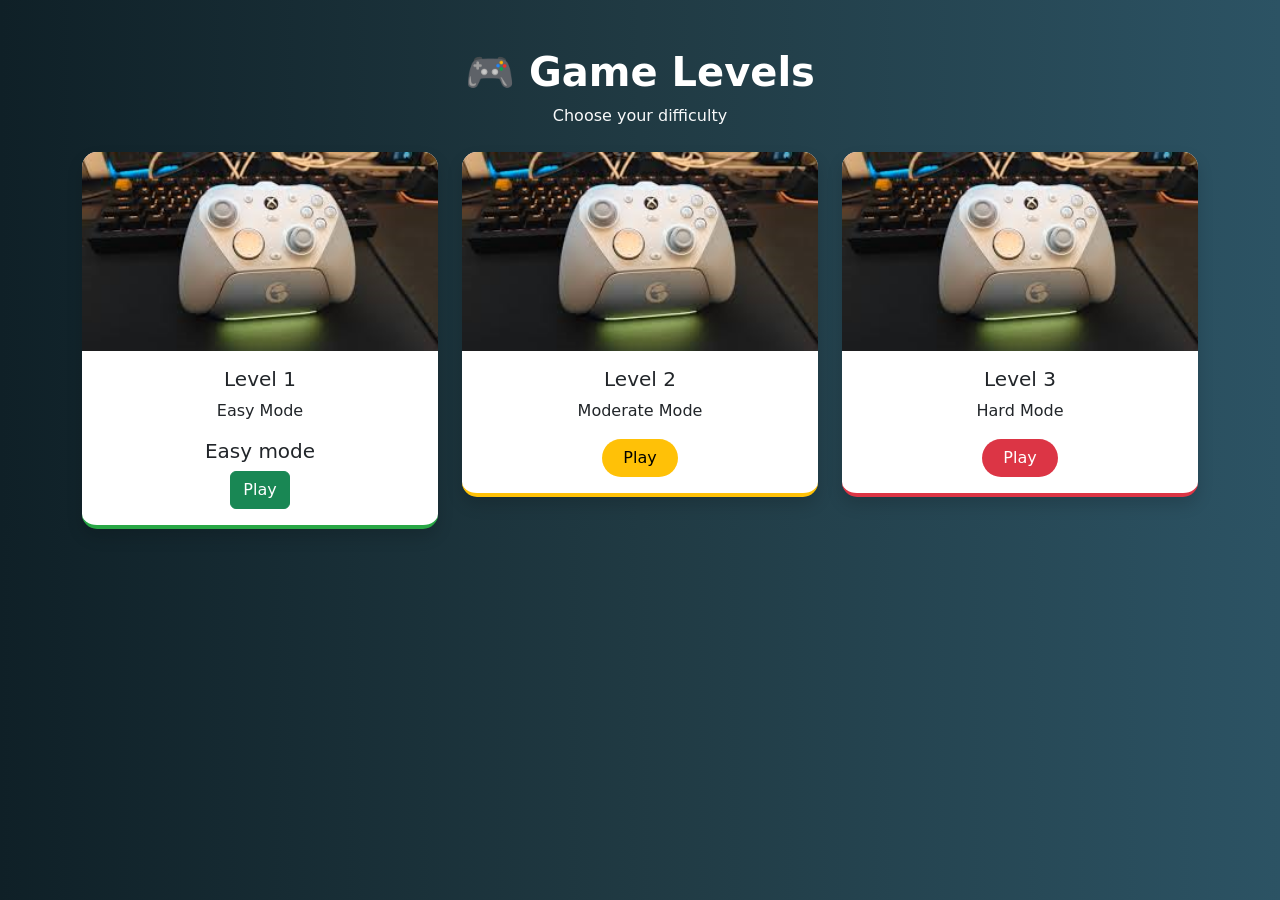
==== card.html @ 06f221ba "First commit" ====
<!DOCTYPE html>
<html lang="en">
<head>
  <meta charset="UTF-8">
  <title>Game Levels</title>
  <link href="https://cdn.jsdelivr.net/npm/bootstrap@5.3.0/dist/css/bootstrap.min.css" rel="stylesheet">

  <style>
    body {
      background: linear-gradient(to right, #0f2027, #203a43, #2c5364);
      color: white;
    }

    .card {
      border: none;
      border-radius: 15px;
      overflow: hidden;
      transition: 0.3s;
    }

    .card:hover {
      transform: translateY(-8px);
    }

    .easy {
      border-bottom: 4px solid #28a745;
    }

    .medium {
      border-bottom: 4px solid #ffc107;
    }

    .hard {
      border-bottom: 4px solid #dc3545;
    }

    .btn-custom {
      border-radius: 20px;
      padding: 6px 20px;
    }

    .easy .btn-custom {
      background-color: #28a745;
      color: white;
    }

    .medium .btn-custom {
      background-color: #ffc107;
      color: black;
    }

    .hard .btn-custom {
      background-color: #dc3545;
      color: white;
    }

    h1 {
      font-weight: bold;
    }
  </style>
</head>

<body>

<div class="container text-center mt-5">
  <h1>🎮 Game Levels</h1>
  <p class="text-light">Choose your difficulty</p>

  <div class="row mt-4">

    <!-- Level 1 -->
    <div class="col-md-4">
      <div class="card easy shadow">
        <img src="padpng.png" class="card-img-top">
        <div class="card-body">
          <h5>Level 1</h5>
          <p>Easy Mode</p>
           <h5>Easy mode</h5> <button class="btn btn-success" style="display: block; margin: 0 auto;"> <a href="Game 4/escape.html" class="text-white text-decoration-none">Play</a></button>
        </div>
      </div>
    </div>

    <!-- Level 2 -->
    <div class="col-md-4">
      <div class="card medium shadow">
        <img src="padpng.png" class="card-img-top">
        <div class="card-body">
          <h5>Level 2</h5>
          <p>Moderate Mode</p>
          <button class="btn btn-custom">Play</button>
        </div>
      </div>
    </div>

    <!-- Level 3 -->
    <div class="col-md-4">
      <div class="card hard shadow">
        <img src="padpng.png" class="card-img-top">
        <div class="card-body">
          <h5>Level 3</h5>
          <p>Hard Mode</p>
          <button class="btn btn-custom">Play</button>
        </div>
      </div>
    </div>

  </div>
</div>

</body>
</html>
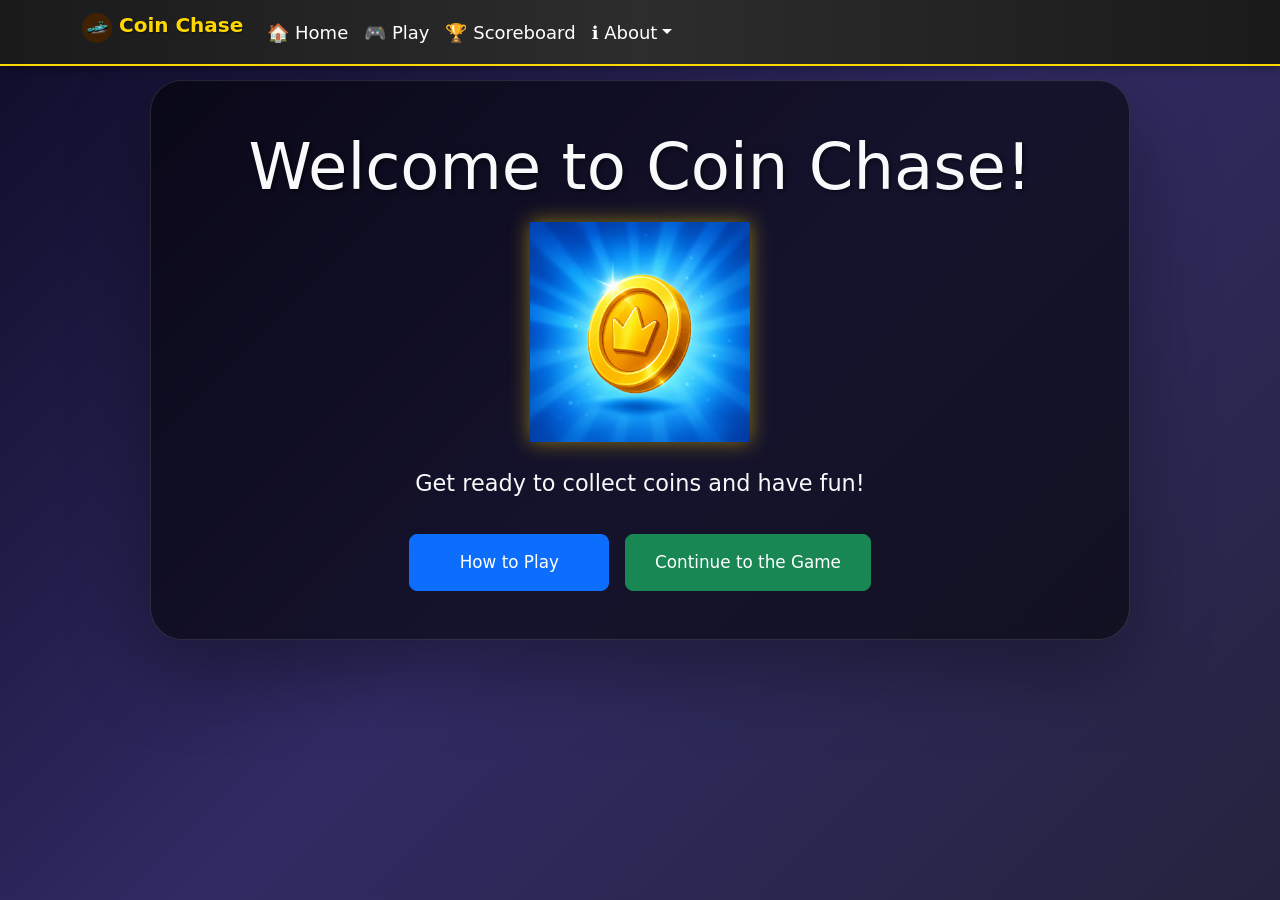
==== commit 00a12953: "First commit" ====
--- a/card.html
+++ b/card.html
@@ -5,13 +5,35 @@
 <html lang="en">
 <head>
   <meta charset="UTF-8">
-  <title>Game Levels</title>
+  <title>Coin Chase - Welcome</title>
   <link href="https://cdn.jsdelivr.net/npm/bootstrap@5.3.0/dist/css/bootstrap.min.css" rel="stylesheet">
+  <script src="https://cdn.jsdelivr.net/npm/bootstrap@5.3.0/dist/js/bootstrap.bundle.min.js"></script>
 
   <style>
     body {
-      background: linear-gradient(to right, #0f2027, #203a43, #2c5364);
+      background: linear-gradient(135deg, #0f0c29 0%, #302b63 50%, #24243e 100%);
       color: white;
+      min-height: 100vh;
+      overflow-x: hidden;
+      font-size: 18px;
+    }
+
+    .hero-wrapper {
+      min-height: 80vh;
+      display: flex;
+      align-items: center;
+      justify-content: center;
+      padding: 2rem 1rem 2rem;
+    }
+
+    .hero-card {
+      width: 100%;
+      max-width: 980px;
+      padding: 3rem;
+      background: rgba(0, 0, 0, 0.55);
+      border: 1px solid rgba(255, 255, 255, 0.12);
+      border-radius: 32px;
+      box-shadow: 0 30px 80px rgba(0, 0, 0, 0.35);
     }
 
     .card {
@@ -59,56 +81,231 @@
 
     h1 {
       font-weight: bold;
+      text-shadow: 2px 2px 4px rgba(0,0,0,0.5);
+    }
+
+    .coin-image {
+      animation: bounce 2s infinite;
+      filter: drop-shadow(0 0 10px rgba(255,215,0,0.5));
+      max-width: 220px;
+    }
+
+    .welcome-content {
+      animation: fadeInUp 1.5s ease-out;
+    }
+
+    .welcome-content h1 {
+      font-size: clamp(2.8rem, 5vw, 4.2rem);
+      margin-bottom: 1rem;
+    }
+
+    .welcome-content p.lead {
+      font-size: 1.4rem;
+      max-width: 720px;
+      margin: 0 auto 2rem;
+      line-height: 1.6;
+    }
+
+    .hero-buttons .btn {
+      min-width: 200px;
+      font-size: 1.05rem;
+      padding: 0.95rem 1.8rem;
+    }
+
+    .howto-card {
+      font-size: 1.15rem;
+      line-height: 1.7;
+    }
+
+    .howto-card h5 {
+      font-size: 1.5rem;
+      margin-bottom: 1rem;
+    }
+
+    .howto-card ul li {
+      margin-bottom: 0.9rem;
+    }
+
+    .btn-primary:hover {
+      background-color: #0056b3;
+      box-shadow: 0 0 15px rgba(0,123,255,0.5);
+      transform: scale(1.05);
+    }
+
+    .btn-success:hover {
+      background-color: #218838;
+      box-shadow: 0 0 15px rgba(40,167,69,0.5);
+      transform: scale(1.05);
+    }
+
+    @keyframes fadeInUp {
+      from {
+        opacity: 0;
+        transform: translateY(30px);
+      }
+      to {
+        opacity: 1;
+        transform: translateY(0);
+      }
+    }
+
+    @keyframes bounce {
+      0%, 20%, 50%, 80%, 100% {
+        transform: translateY(0);
+      }
+      40% {
+        transform: translateY(-10px);
+      }
+      60% {
+        transform: translateY(-5px);
+      }
+    }
+
+    .floating-particles {
+      position: absolute;
+      top: 0;
+      left: 0;
+      width: 100%;
+      height: 100%;
+      pointer-events: none;
+      overflow: hidden;
+    }
+
+    .particle {
+      position: absolute;
+      background: radial-gradient(circle, rgba(255,215,0,0.8) 0%, rgba(255,215,0,0) 70%);
+      border-radius: 50%;
+      animation: float 6s linear infinite;
+    }
+
+    .navbar-custom {
+      background: linear-gradient(90deg, #1a1a1a 0%, #2d2d2d 50%, #1a1a1a 100%);
+      border-bottom: 2px solid #ffd700;
+      box-shadow: 0 2px 10px rgba(0,0,0,0.3);
+    }
+
+    .navbar-custom .navbar-brand {
+      color: #ffd700;
+      font-weight: bold;
+      text-shadow: 1px 1px 2px rgba(0,0,0,0.5);
+    }
+
+    .navbar-custom .navbar-nav .nav-link {
+      color: #ffffff;
+      transition: color 0.3s ease;
+    }
+
+    .navbar-custom .navbar-nav .nav-link:hover {
+      color: #ffd700;
+    }
+
+    .navbar-custom .navbar-toggler {
+      border-color: #ffd700;
+    }
+
+    .navbar-custom .navbar-toggler-icon {
+      background-image: url("data:image/svg+xml,%3csvg xmlns='http://www.w3.org/2000/svg' viewBox='0 0 30 30'%3e%3cpath stroke='rgba%28255, 215, 0, 0.5%29' stroke-linecap='round' stroke-miterlimit='10' stroke-width='2' d='m4 7h22M4 15h22M4 23h22'/%3e%3c/svg%3e");
     }
   </style>
 </head>
 
 <body>
-
-<div class="container text-center mt-5">
-  <h1>🎮 Game Levels</h1>
-  <p class="text-light">Choose your difficulty</p>
-
-  <div class="row mt-4">
-
-    <!-- Level 1 -->
-    <div class="col-md-4">
-      <div class="card easy shadow">
-        <img src="padpng.png" class="card-img-top">
-        <div class="card-body">
-          <h5>Level 1</h5>
-          <p>Easy Mode</p>
-           <h5>Easy mode</h5> <button class="btn btn-success" style="display: block; margin: 0 auto;"> <a href="Game 4/escape.html" class="text-white text-decoration-none">Play</a></button>
-        </div>
+   <nav class="navbar navbar-dark navbar-expand-sm fixed-top navbar-custom">
+    <div class="container">
+        <a href="#"
+    class="navbar-brand h1">
+        <img src="Logo.jpg" width="30px" class="d-inline-block align-top rounded-circle" height="30px" alt="logo" >
+        Coin Chase
+
+    </a>
+
+    <button 
+    type="button"
+    data-bs-toggle="collapse"
+    data-bs-target="#navbarNav"
+    class="navbar-toggler"
+    aria-controls="navbarNav"
+    aria-expanded="false"
+    aria-label="Toggle navigation"
+     >
+        <span class="navbar-toggler-icon"></span>
+    </button> 
+
+    <div class="collapse navbar-collapse" id="navbarNav">
+        <ul class="navbar-nav">
+            <li class="nav-item">
+                <a href="index.html" class="nav-link active">🏠 Home</a>
+            </li>
+             <li class="nav-item">
+                <a href="Game 4/escape.html" class="nav-link ">🎮 Play</a>
+            </li>
+             <li class="nav-item">
+                <a href="leaderboard.html" class="nav-link ">🏆 Scoreboard</a>
+            </li>
+             <li class="nav-item dropdown">
+                <a href="#" class="nav-link dropdown-toggle"
+                  id="navbarDropdown"
+                  role="button"
+                  data-bs-toggle="dropdown"
+                  aria-expanded="false"
+                >ℹ️ About</a>
+                <ul class="dropdown-menu"
+                  aria-labelledby="navbarDropdown">
+                <li >
+                    <a href="#" class="dropdown-item">About Us</a>
+                </li>
+                <li >
+                    <a href="#" class="dropdown-item">How to Play</a>
+                </li>
+                </ul>
+            </li>
+        </ul>
+    </div>
+    </div>      
+   </nav> 
+   <!--end of navbar-->
+
+<div class="hero-wrapper">
+  <div class="hero-card text-center welcome-content">
+    <h1 class="display-4 text-light">Welcome to Coin Chase!</h1>
+    <img src="coin.png" alt="Coin" class="img-fluid mb-4 coin-image">
+    <p class="lead text-light">Get ready to collect coins and have fun!</p>
+    
+    <div class="d-flex flex-column flex-md-row justify-content-center gap-3 hero-buttons">
+      <button class="btn btn-primary btn-lg" type="button" data-bs-toggle="collapse" data-bs-target="#howToPlayCollapse" aria-expanded="false" aria-controls="howToPlayCollapse">How to Play</button>
+      <a href="Game 4/escape.html" class="btn btn-success btn-lg text-white text-decoration-none">Continue to the Game</a>
+    </div>
+    
+    <div class="collapse mt-4" id="howToPlayCollapse">
+      <div class="card card-body bg-dark border-light text-start text-white shadow-lg howto-card">
+        <h5>How to Play Coin Chase</h5>
+        <ul class="mb-0">
+          <li><strong>Objective:</strong> Collect all coins in the arena while avoiding the enemy.</li>
+          <li><strong>Movement:</strong> Use arrow keys or WASD to move.</li>
+          <li><strong>Escape Zone:</strong> The blue block slows the enemy and gives you a safe spot.</li>
+          <li><strong>Levels:</strong> Collect all coins to advance. Each level gets harder.</li>
+          <li><strong>Lives:</strong> You have 3 lives. The enemy costs one life when it catches you.</li>
+          <li><strong>Pause:</strong> Press P or Space to pause/resume during the game.</li>
+        </ul>
+        <p class="mb-0">Click the button again to hide these instructions.</p>
       </div>
     </div>
-
-    <!-- Level 2 -->
-    <div class="col-md-4">
-      <div class="card medium shadow">
-        <img src="padpng.png" class="card-img-top">
-        <div class="card-body">
-          <h5>Level 2</h5>
-          <p>Moderate Mode</p>
-          <button class="btn btn-custom">Play</button>
-        </div>
-      </div>
-    </div>
-
-    <!-- Level 3 -->
-    <div class="col-md-4">
-      <div class="card hard shadow">
-        <img src="padpng.png" class="card-img-top">
-        <div class="card-body">
-          <h5>Level 3</h5>
-          <p>Hard Mode</p>
-          <button class="btn btn-custom">Play</button>
-        </div>
-      </div>
-    </div>
-
   </div>
 </div>
 
+
+
+<div class="floating-particles">
+  <div class="particle" style="left: 10%; animation-delay: 0s; width: 10px; height: 10px;"></div>
+  <div class="particle" style="left: 20%; animation-delay: 1s; width: 8px; height: 8px;"></div>
+  <div class="particle" style="left: 30%; animation-delay: 2s; width: 12px; height: 12px;"></div>
+  <div class="particle" style="left: 40%; animation-delay: 3s; width: 6px; height: 6px;"></div>
+  <div class="particle" style="left: 50%; animation-delay: 4s; width: 10px; height: 10px;"></div>
+  <div class="particle" style="left: 60%; animation-delay: 5s; width: 8px; height: 8px;"></div>
+  <div class="particle" style="left: 70%; animation-delay: 6s; width: 12px; height: 12px;"></div>
+  <div class="particle" style="left: 80%; animation-delay: 7s; width: 6px; height: 6px;"></div>
+  <div class="particle" style="left: 90%; animation-delay: 8s; width: 10px; height: 10px;"></div>
+</div>
+
 </body>
 </html>
